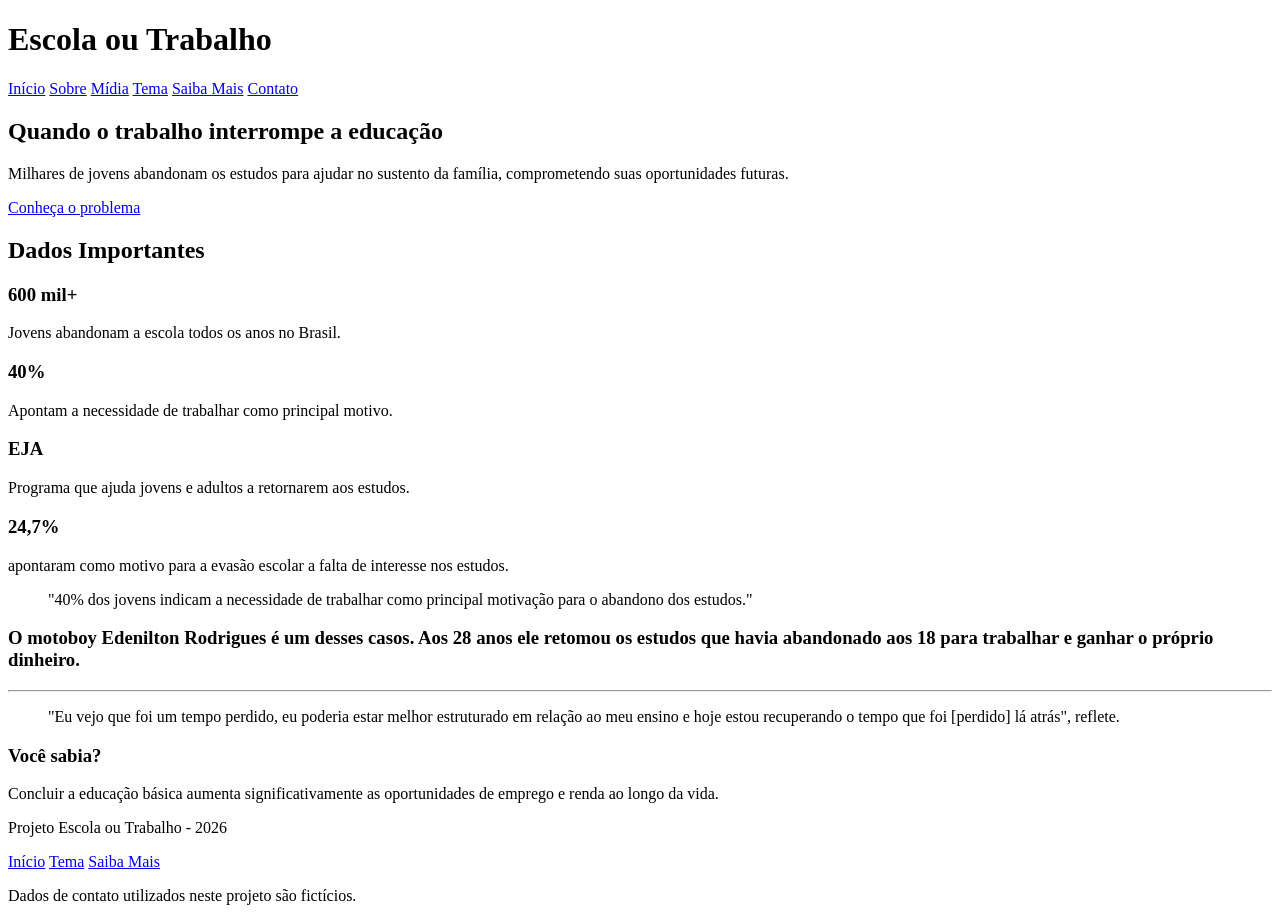
==== index.html @ 57f87d08 "Add files via upload" ====
<!DOCTYPE html>
<html lang="pt-BR">

<head>
    <meta charset="UTF-8">
    <meta name="viewport" content="width=device-width, initial-scale=1.0">
    <title>Escola ou Trabalho</title>

    <link rel="stylesheet" href="css/estilo.css">
</head>

<body class="index">

    <header class="indexheader">
        <h1 class="titulo">Escola ou Trabalho</h1>

        <nav class="menu">
            <a href="index.html">Início</a>
            <a href="sobre.html">Sobre</a>
            <a href="midia.html">Mídia</a>
            <a href="tema.html">Tema</a>
            <a href="extra.html">Saiba Mais</a>
            <a href="contato.html">Contato</a>
        </nav>
    </header>

    <main>

        <section class="hero">
            <h2>Quando o trabalho interrompe a educação</h2>

            <p>
                Milhares de jovens abandonam os estudos para ajudar no sustento da família,
                comprometendo suas oportunidades futuras.
            </p>

            <a href="tema.html">Conheça o problema</a>
        </section>

        <section class="destaques">

            <h2 class="dadosimportantes">Dados Importantes</h2>

            <article class="card">
                <h3>600 mil+</h3>
                <p>Jovens abandonam a escola todos os anos no Brasil.</p>
            </article>

            <article class="card">
                <h3>40%</h3>
                <p>Apontam a necessidade de trabalhar como principal motivo.</p>
            </article>

            <article class="card">
                <h3>EJA</h3>
                <p>Programa que ajuda jovens e adultos a retornarem aos estudos.</p>
            </article>

            <article class="card">
      <h3> 24,7%</h3>
      <p>apontaram como motivo para a evasão escolar a falta de interesse nos estudos.</p>

            </article>
        </section>

        <section class="citacao">
            <blockquote cite="https://www.ibge.gov.br">
                "40% dos jovens indicam a necessidade de trabalhar como principal motivação para o abandono dos estudos."
            </blockquote>
        </section>
        <section><h3><span class="letragrandeo">O </span>motoboy Edenilton Rodrigues é um desses casos. Aos 28 anos ele retomou os estudos que havia abandonado aos 18 para trabalhar e ganhar o próprio dinheiro.</h3></section>


    <hr class="bardedepoimento">
    <blockquote><span class="motoboy">"</span>Eu vejo que foi um tempo perdido, eu poderia estar melhor estruturado em relação ao meu ensino e hoje estou recuperando o tempo que foi [perdido] lá atrás", reflete.</blockquote>



        <aside class="curiosidade">
            <h3>Você sabia?</h3>

            <p>
                Concluir a educação básica aumenta significativamente as oportunidades
                de emprego e renda ao longo da vida.
            </p>
        </aside>

    </main>

    <footer>

        <p>Projeto Escola ou Trabalho - 2026</p>

        <div class="links-footer">
            <a href="index.html">Início</a>
            <a href="tema.html">Tema</a>
            <a href="extra.html">Saiba Mais</a>
        </div>

        <p>Dados de contato utilizados neste projeto são fictícios.</p>

    </footer>


    
</body>

</html>
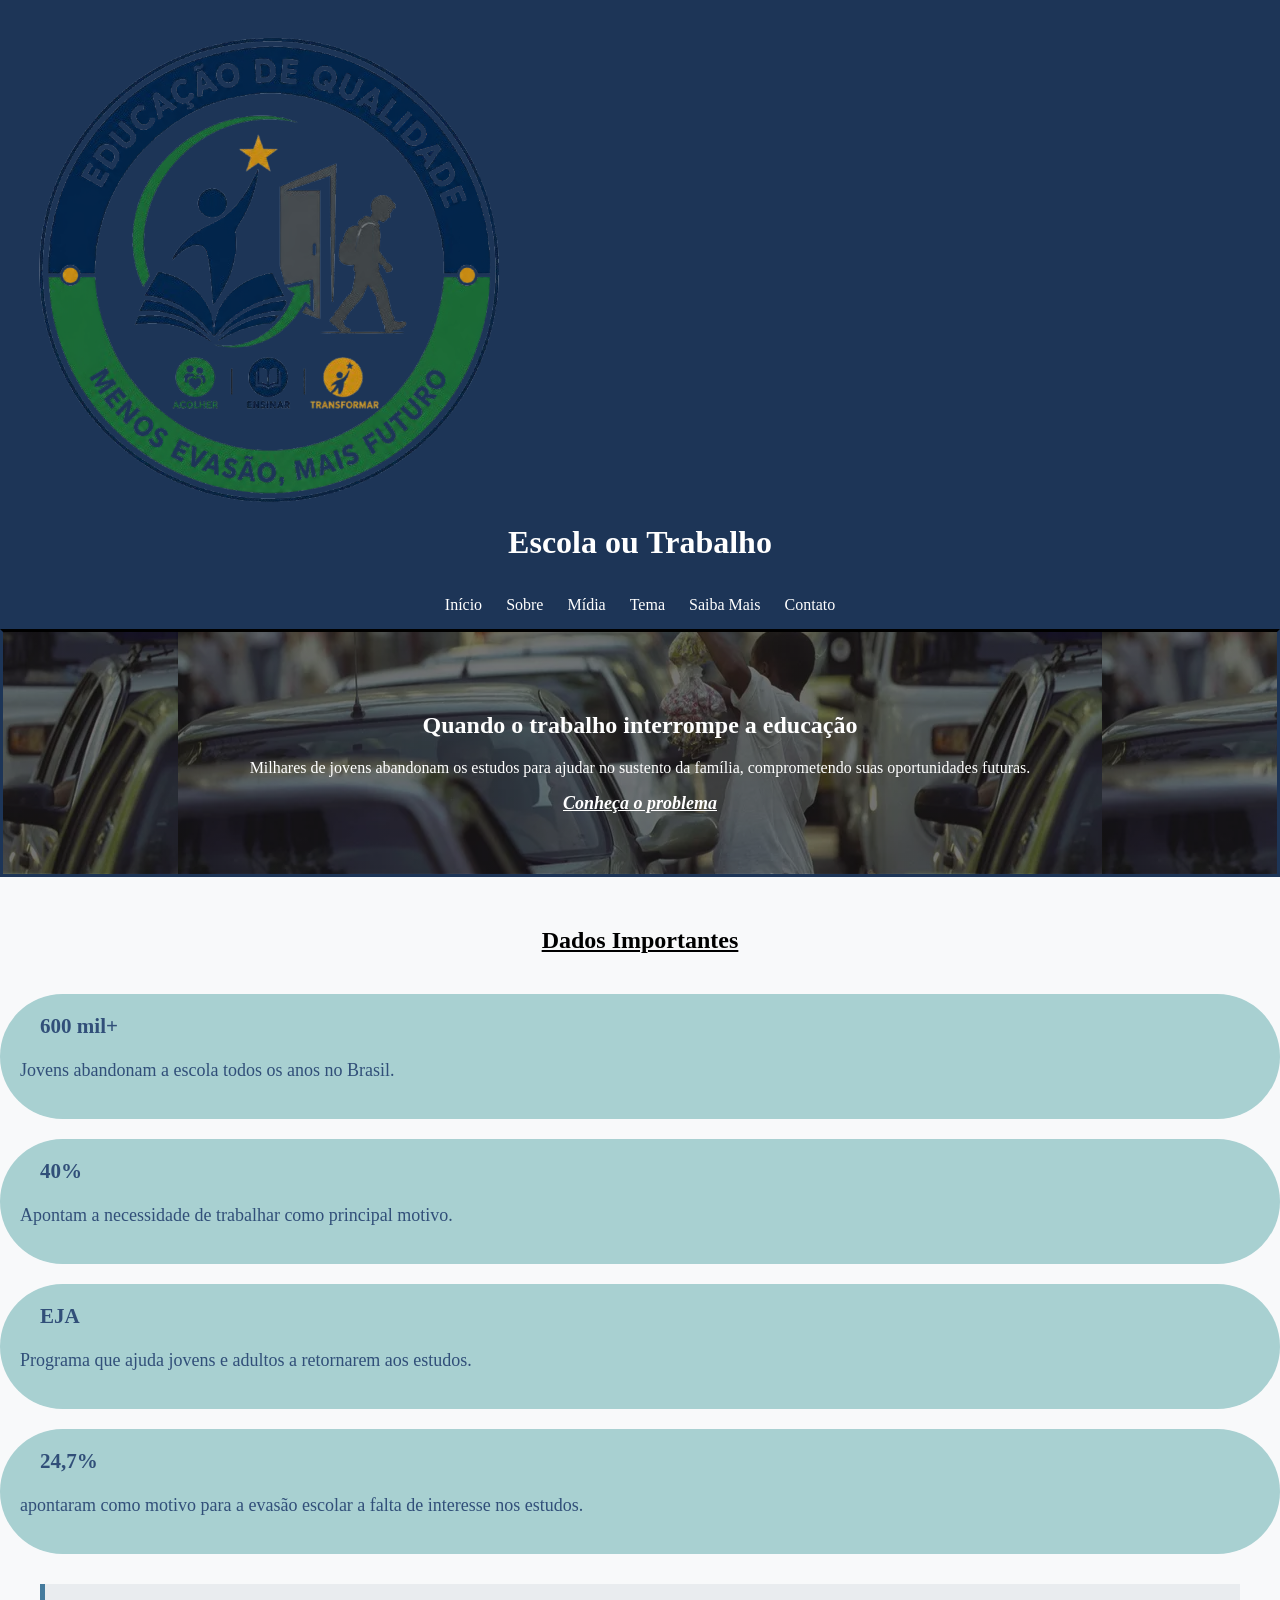
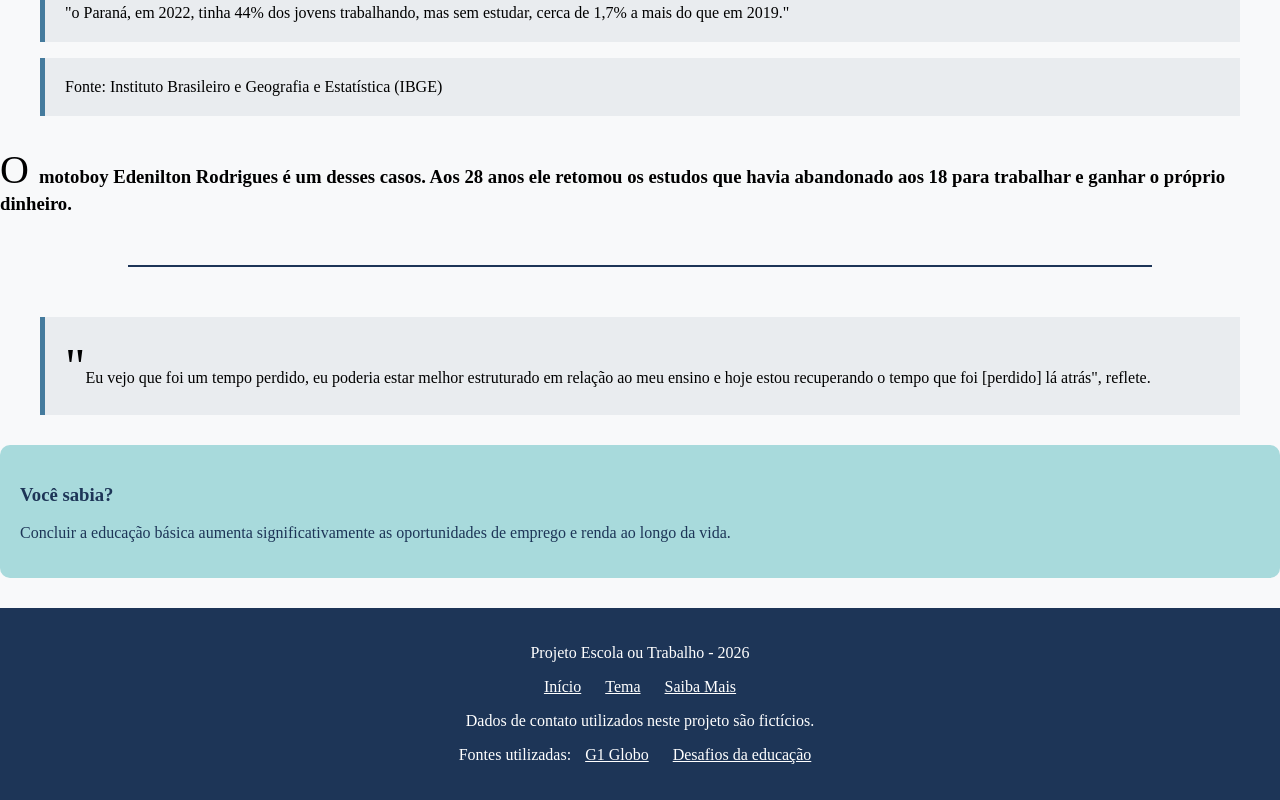
==== commit 531ec039: "Add files via upload" ====
--- a/index.html
+++ b/index.html
@@ -7,27 +7,34 @@
     <title>Escola ou Trabalho</title>
 
     <link rel="stylesheet" href="css/estilo.css">
+    <link rel="icon" type="image/png" href="imagens/galeria/logotipo.png">
 </head>
 
 <body class="index">
-
+   
     <header class="indexheader">
-        <h1 class="titulo">Escola ou Trabalho</h1>
-
+         <img src="imagens/galeria/logotipo.png" alt="">
+        <h1 class="titulo"> Escola ou Trabalho  </h1>
+                 
+ </header>
         <nav class="menu">
+            
             <a href="index.html">Início</a>
             <a href="sobre.html">Sobre</a>
             <a href="midia.html">Mídia</a>
             <a href="tema.html">Tema</a>
             <a href="extra.html">Saiba Mais</a>
             <a href="contato.html">Contato</a>
+
+           
         </nav>
-    </header>
+   
 
     <main>
 
         <section class="hero">
-            <h2>Quando o trabalho interrompe a educação</h2>
+
+            <h2 class="cortrabalho">Quando o trabalho interrompe a educação</h2>
 
             <p>
                 Milhares de jovens abandonam os estudos para ajudar no sustento da família,
@@ -65,8 +72,10 @@
 
         <section class="citacao">
             <blockquote cite="https://www.ibge.gov.br">
-                "40% dos jovens indicam a necessidade de trabalhar como principal motivação para o abandono dos estudos."
+                "o Paraná, em 2022, tinha 44% dos jovens trabalhando, mas sem estudar, cerca de 1,7% a mais do que em 2019."
+
             </blockquote>
+            <blockquote class="ibge">Fonte: Instituto Brasileiro e Geografia e Estatística (IBGE)</blockquote>
         </section>
         <section><h3><span class="letragrandeo">O </span>motoboy Edenilton Rodrigues é um desses casos. Aos 28 anos ele retomou os estudos que havia abandonado aos 18 para trabalhar e ganhar o próprio dinheiro.</h3></section>
 
@@ -99,6 +108,11 @@
 
         <p>Dados de contato utilizados neste projeto são fictícios.</p>
 
+
+        <p>Fontes utilizadas: <a href="https://g1.globo.com/pr/parana/educacao/noticia/2023/06/23/40percent-dos-jovens-indicam-necessidade-de-trabalhar-como-principal-motivacao-para-abandono-dos-estudos-diz-ibge.ghtml">G1 Globo</a> <a href="https://desafiosdaeducacao.com.br/relacao-estudo-trabalho-jovens">Desafios da educação</a></p>
+
+
+        </p>
     </footer>
 
 
--- a/css/estilo.css
+++ b/css/estilo.css
@@ -0,0 +1,678 @@
+/*pagina inicial*/
+
+.index{
+    background-color: #F8F9FA;
+    margin: auto;
+}
+
+/* Cabeçalho */
+header{
+    background-color: #1D3557;
+    padding: 20px;
+    display: block;
+
+}
+
+/* Título */
+.titulo{
+    color: white;
+    text-align: center;
+    margin: 0;
+}
+
+/* Menu */
+.menu{
+    background-color: #1D3557;
+    text-align: center;
+    padding: 15px;
+}
+
+.menu a{
+    color: white;
+    text-decoration: none;
+    margin: 0 10px;
+}
+
+.menu a:hover{
+    color: #A8DADC;
+}
+
+/* Hero */
+.hero{
+    background-color: #457B9D;
+    color: white;
+    text-align: center;
+    padding: 60px 20px;
+     background-image:
+        linear-gradient(
+            #0000008c,
+            #0000008c
+        ),
+        url("../imagens/galeria/trabalhoinfantil.png");
+ background-position: center;
+ background-position: cover;
+ border: 3px solid #1D3557;
+ border-top: 3px solid black;
+
+}
+
+.hero a{
+    color: #ffffff;
+  font-weight: 700;
+  font-size: larger;
+    font-style: oblique;
+    font-family: 'Georgia', serif;
+    transition: 0.5s;
+}
+
+.hero a:hover{box-shadow: #1D3557 10px 10px 20px  ; font-size: 30px; }
+
+/* Área dos cards */
+.destaques{
+    display: grid;
+    grid-template-columns:subgrid;
+    gap: 20px;
+    margin: 30px 0;
+}
+
+/* Cards */
+.card:hover{
+    display: grid;
+    background-color: #A8DADC;
+    color: #1D3557;
+grid-template-columns:auto;
+    padding: 20px;
+    border-radius: 100px;
+    font-size: large;
+    
+    transform: scale(1.02);
+    box-shadow: #1D3557 10px 10px 10px;
+}
+
+
+
+.card{
+    display: grid;
+    background-color: #A8DADC;
+    color: #1D3557;
+grid-template-columns:auto;
+    padding: 20px;
+    border-radius: 100px;
+    font-size: large;
+    
+    transition: 0.5s;
+}
+
+
+
+
+
+
+
+
+
+.card p{margin-top: 0%;}
+.card h3{
+    margin-top: 0;
+    margin-left: 20px;
+
+}
+
+.dadosimportantes{text-align: center; text-decoration: underline;}
+
+/* Citação */
+.citacao{
+    margin: 30px 0;
+}
+
+blockquote{
+    background-color: #E9ECEF;
+    padding: 20px;
+    border-left: 5px solid #457B9D;
+}
+
+/* Curiosidade */
+.curiosidade{
+    background-color: #A8DADC;
+    color: #1D3557;
+    padding: 20px;
+    border-radius: 10px;
+    margin-top: 30px;
+}
+
+/* Rodapé */
+footer{
+    background-color: #1D3557;
+    color: white;
+    text-align: center;
+    padding: 20px;
+    margin-top: 30px;
+}
+
+footer a{
+    color: white;
+    margin: 0 10px;
+}
+
+.letragrandeo{font-size: 40px; font-weight:lighter;}
+
+.bardedepoimento{ border: none;
+    height: 2px;
+    background-color: #1D3557;
+    width: 80%;
+    margin: 50px auto;}
+
+    .motoboy{  border: none;
+    height: 6;
+    
+    width: 80%;
+    margin: 50px auto;
+font-size: 50px;}
+
+
+.menu a{transition: 0.5s;}
+.menu a:hover{font-size: 19px;}
+
+
+
+
+
+
+
+
+/*tema*/
+
+.index{
+    background-color: #F8F9FA;
+    margin: auto;
+}
+
+/* Cabeçalho */
+header{
+    background-color: #1D3557;
+    padding: 20px;
+    display: block;
+
+}
+
+/* Título */
+.titulo{
+    color: white;
+    text-align: center;
+    margin: 0;
+}
+
+/* Menu */
+.menu{
+    background-color: #1D3557;
+    text-align: center;
+    padding: 15px;
+}
+
+.menu a{
+    color: white;
+    text-decoration: none;
+    margin: 0 10px;
+}
+
+.menu a:hover{
+    color: #A8DADC;
+}
+
+/* Hero */
+.hero{
+    background-color: #457B9D;
+    color: white;
+    text-align: center;
+    padding: 60px 20px;
+     background-image:
+        linear-gradient(
+            #0000008c,
+            #0000008c
+        ),
+        url("../imagens/galeria/trabalhoinfantil.png");
+ background-position: center;
+ background-position: cover;
+ border: 3px solid #1D3557;
+ border-top: 3px solid black;
+
+}
+
+.hero a{
+    color: #ffffff;
+    font-size:large;
+    font-style: oblique;
+}
+
+/* Área dos cards */
+.destaques{
+    display: grid;
+    grid-template-columns:subgrid;
+    gap: 20px;
+    margin: 30px 0;
+}
+
+/* Cards */
+.card{
+    display: grid;
+    background-color: #a8d0d1;
+    color: #314f79;
+grid-template-columns:auto;
+    padding: 20px;
+    font-size: large;
+}
+.card p{margin-top: 0%;}
+.card h3{
+    margin-top: 0;
+    margin-left: 20px;
+
+}
+
+.dadosimportantes{text-align: center; text-decoration: underline;}
+
+/* Citação */
+.citacao{
+    margin: 30px 0;
+}
+
+blockquote{
+    background-color: #E9ECEF;
+    padding: 20px;
+    border-left: 5px solid #457B9D;
+}
+
+/* Curiosidade */
+.curiosidade{
+    background-color: #A8DADC;
+    color: #1D3557;
+    padding: 20px;
+    border-radius: 10px;
+    margin-top: 30px;
+}
+
+/* Rodapé */
+footer{
+    background-color: #1D3557;
+    color: white;
+    text-align: center;
+    padding: 20px;
+    margin-top: 30px;
+}
+
+footer a{
+    color: white;
+    margin: 0 10px;
+}
+
+.letragrandeo{font-size: 40px; font-weight:lighter;}
+
+.bardedepoimento{ border: none;
+    height: 2px;
+    background-color: #1D3557;
+    width: 80%;
+    margin: 50px auto;}
+
+    .a3{  border: none;
+    height: 6;
+    
+    width: 80%;
+    margin: 50px auto;
+font-size: 50px;}
+
+.a1{ border: none;
+    height: 1px;
+    background-color: #1D3557;
+    width: 80%;
+    margin: 50px auto;}
+
+    .a2{  border: none;
+    height: 6;
+    
+    width: 80%;
+    margin: 50px auto;
+font-size: 50px;}
+
+.cardtema{
+    display: grid;
+    background-color: #a8d0d1;
+    color: #294264;
+grid-template-columns:auto;
+    padding: 20px;
+    font-size: large;
+}
+
+.herotema{
+    background-color: #457B9D;
+    color: white;
+    text-align: center;
+    padding: 60px 20px;
+     background-image:
+        linear-gradient(
+            #0000008c,
+            #0000008c
+        ),
+        url("../imagens/galeria/trabaho-infantil2.png");
+ background-position: center;
+ background-position: cover;
+ border: 3px solid #1D3557;
+ border-top: 3px solid black;
+
+}
+
+
+/*sobre*/
+
+
+/*pagina inicial*/
+
+.index{
+    background-color: #F8F9FA;
+    margin: auto;
+}
+
+/* Cabeçalho */
+header{
+    background-color: #1D3557;
+    padding: 20px;
+    display: block;
+
+}
+
+/* Título */
+.titulo{
+    color: white;
+    text-align: center;
+    margin: 0;
+}
+
+/* Menu */
+.menu{
+    background-color: #1D3557;
+    text-align: center;
+    padding: 15px;
+}
+
+.menu a{
+    color: white;
+    text-decoration: none;
+    margin: 0 10px;
+}
+
+.menu a:hover{
+    color: #A8DADC;
+}
+
+
+
+
+.participantes
+{
+    
+      
+    padding: 50px;
+}
+
+
+.quemsomos
+{
+    background-color: #22416df7;
+
+color: white;
+  background-color: #22416df7;
+    color: white;
+    margin-top: 30px;
+    padding: 30px;
+
+    display: flex;
+    flex-direction: column;
+    align-items: center;    
+    gap: 1px;          
+transition: 0.6s;
+border: 8px solid black;
+
+}
+
+
+
+
+
+.quemsomos:hover
+{
+    background-color: #22416df7;
+
+color: white;
+  background-color: #22416df7;
+    color: white;
+    margin-top: 30px;
+    padding: 30px;
+
+    display: flex;
+    flex-direction: column;
+    align-items: center;    
+    gap: 1px;          
+border: 5px solid black;
+    box-shadow: #1D3557 8px 8px 8px  ;
+
+}
+.quemsomos h2{  margin-top: 0;
+    font-weight: bold; }
+
+
+.quemsomos h1{ font-size: 80px;
+margin-bottom: 8px;
+
+
+ font-family: "Playfair Display", serif;
+  font-optical-sizing: auto;
+  font-weight: bold;
+  font-style: normal;
+margin-top: 8px;
+transition: 0.8s;
+}
+
+.quemsomos h1:hover{ font-size: 100px;
+margin-bottom: 8px;
+
+
+ font-family: "Playfair Display", serif;
+  font-optical-sizing: auto;
+  font-weight: bold;
+  font-style: normal;
+margin-top: 8px;
+
+}
+
+
+.cardfoto{
+    width: 260px;
+
+    background: rgb(198, 197, 197);
+
+    border: 2px solid #1D3557;
+    border-radius: 15px;
+
+    padding: 20px;
+
+    text-align: center;
+
+    transition: .3s;
+}
+
+.cardfoto:hover{
+    transform: translateY(-8px);
+
+    box-shadow: 0 10px 20px rgba(0,0,0,.2);
+}
+
+.cardfoto img{
+    width: 120px;
+    height: 120px;
+
+    border-radius: 50%;
+
+    object-fit: cover;
+
+    border: 3px solid #457B9D;
+
+    margin-bottom: 15px;
+}
+
+.participantes{display: flex;
+-ms-flex-align: center;
+gap: 20px;
+padding-bottom: 3px;
+
+}
+
+
+
+
+
+.nossamissao{
+    width: 80%;
+    margin: 50px auto;
+    padding: 30px;
+
+    background-color: #ffffff;
+
+    border-radius: 12px;
+
+    box-shadow: 0 4px 10px rgba(0,0,0,.15);
+}
+
+.nossamissao h2{
+    text-align: center;
+    color: #1D3557;
+    margin-bottom: 20px;
+    font-weight: bolder;
+    font-size: 44px;
+    margin-top: 8px;
+}
+
+.nossamissao p{
+    text-align: justify;
+    line-height: 1.8;
+    margin-bottom: 15px;
+    font-size: 18px;
+}
+
+
+
+
+
+
+
+
+
+.numeros{
+
+    width: 90%;
+    margin: 50px auto;
+
+}
+
+.numeros h2{
+
+    text-align: center;
+    margin-bottom: 20px;
+    color: #1D3557;
+
+}
+
+.numeros p{
+
+    text-align: center;
+    margin-bottom: 20px;
+
+}
+
+table{
+    width: 100%;
+    border-collapse: collapse;
+}
+
+th{
+    background-color: #1D3557;
+    color: white;
+    border: 1px solid black;
+    padding: 10px;
+}
+
+td{
+    border: 1px solid black;
+    padding: 10px;
+}
+
+tfoot{
+    text-align: center;
+    font-style: italic;
+}
+
+
+
+
+.linhatempo{
+
+    width: 80%;
+    margin: 50px auto;
+
+
+}
+
+
+.linhatempo h2{
+
+    text-align: center;
+    color: #1D3557;
+    margin-bottom: 30px;
+font-size: 50px;
+transition: 0.8s;
+}
+.linhatempo h2:hover
+{
+text-align: center;
+color: #000000;
+font-size: 60px;
+
+}
+
+
+.evento{
+
+    border-left: 5px solid #457B9D;
+    background-color: #F8F9FA;
+
+    padding: 15px 20px;
+    margin-bottom: 20px;
+
+    border-radius: 8px;
+transition: 0.8s;
+}
+
+.evento:hover
+{
+  border-left: 5px solid #457B9D;
+    background-color: #F8F9FA;
+
+    padding: 15px 20px;
+    margin-bottom: 20px;
+
+    border-radius: 8px;
+    font-size: 20px;
+    padding: 25px;
+
+
+}
+
+.evento h3{
+
+    color: #1D3557;
+    margin-bottom: 10px;
+
+}
+
+.evento p{
+
+    text-align: justify;
+
+}
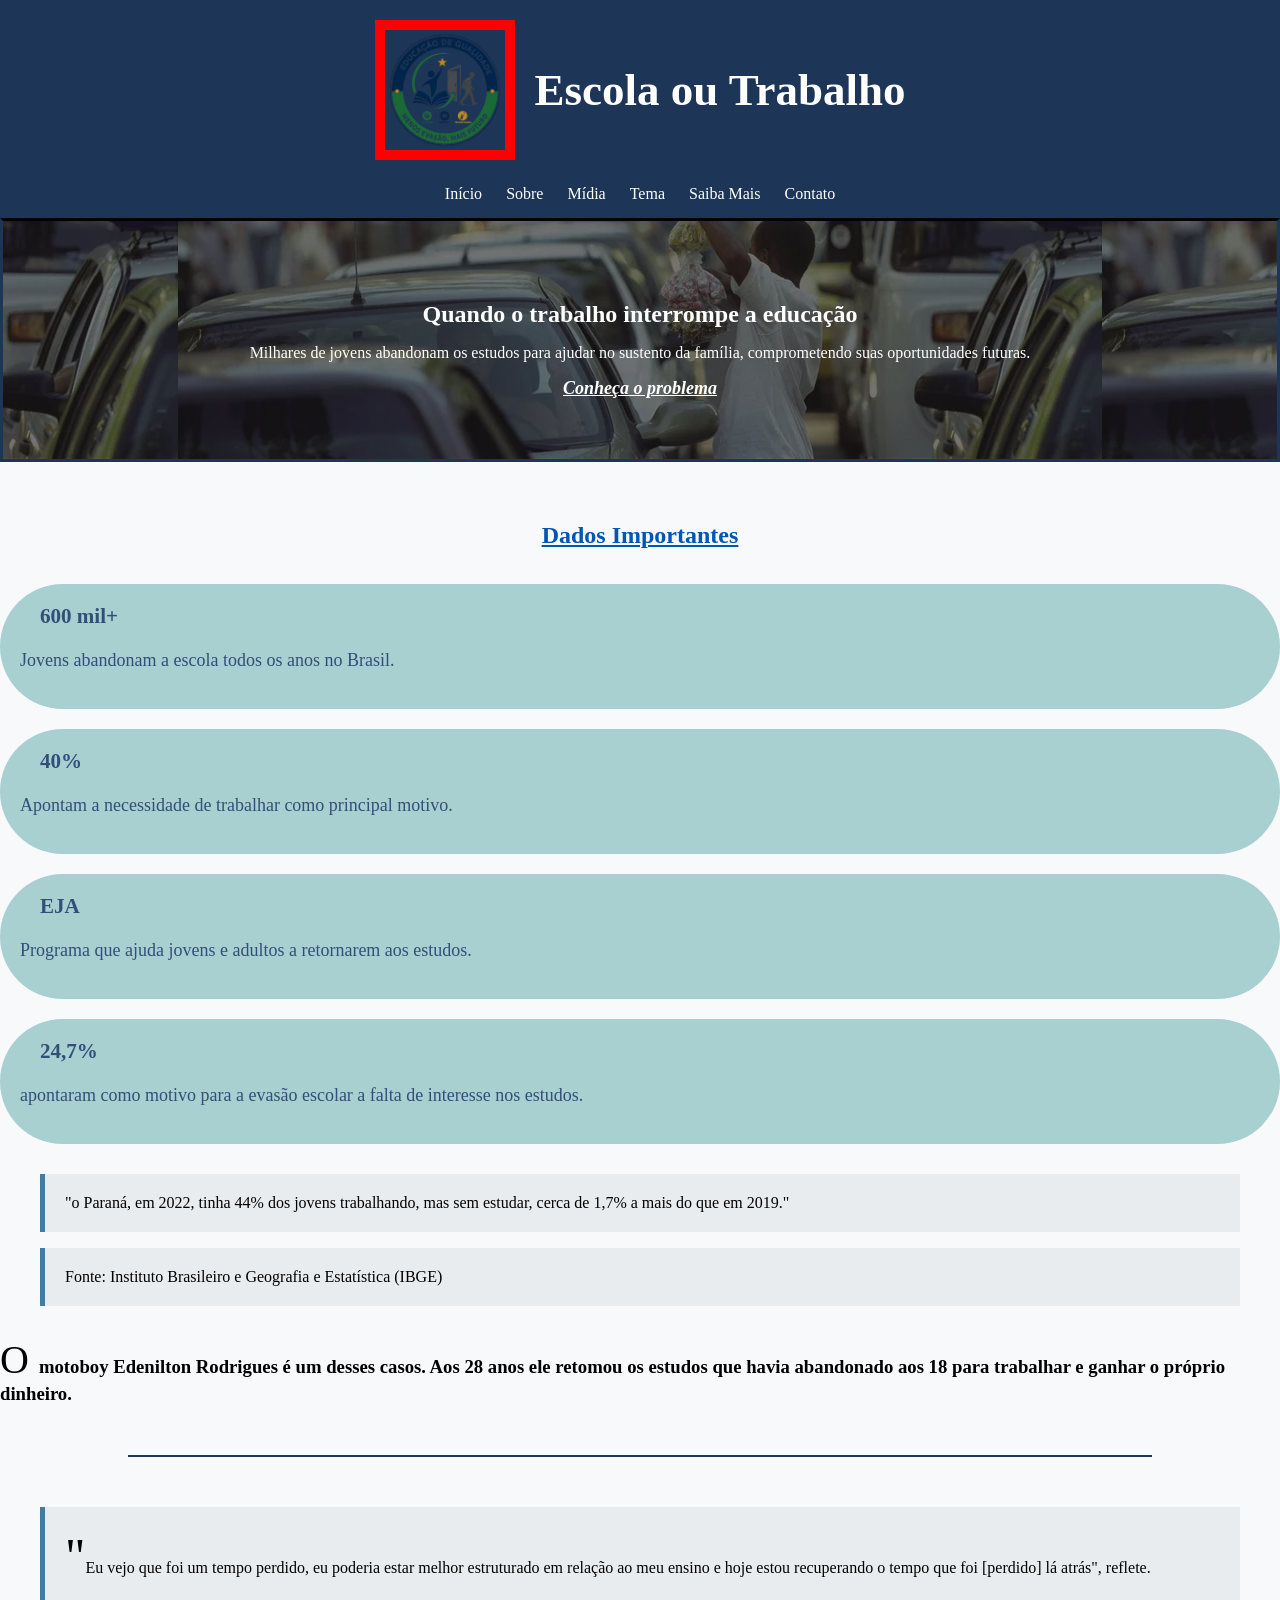
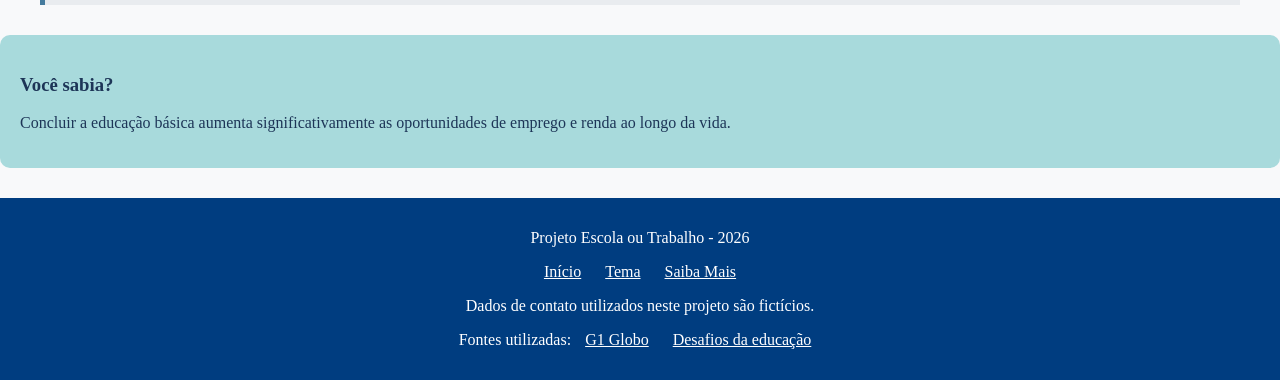
==== commit fe9eb1f2: "Add files via upload" ====
--- a/index.html
+++ b/index.html
@@ -13,7 +13,7 @@
 <body class="index">
    
     <header class="indexheader">
-         <img src="imagens/galeria/logotipo.png" alt="">
+        <img class="logo" src="imagens/galeria/logotipo.png" alt="Logotipo">
         <h1 class="titulo"> Escola ou Trabalho  </h1>
                  
  </header>
--- a/css/estilo.css
+++ b/css/estilo.css
@@ -6,26 +6,45 @@
 }
 
 /* Cabeçalho */
-header{
-    background-color: #1D3557;
-    padding: 20px;
-    display: block;
-
+.header{
+    background-color: #1D3557;
+    padding: 20px 0;
+    text-align: center;
+    
 }
 
 /* Título */
 .titulo{
-    color: white;
-    text-align: center;
+     color: white;
     margin: 0;
+    font-size: 45px;
 }
 
 /* Menu */
 .menu{
-    background-color: #1D3557;
-    text-align: center;
-    padding: 15px;
-}
+    
+     margin-top: 0;     
+    padding: 15px 0;
+    background-color: #1D3557;
+    padding: 50px;
+}
+
+
+.logo {
+    width: 120px !important;
+    border: 10px solid red !important;
+}
+.indexheader{
+    
+     padding-bottom: 10px;
+    display: flex;
+    justify-content: center;
+    align-items: center;
+    gap: 20px;
+    text-align: center;
+    margin-bottom: 0;   /* antes era 20px */
+}
+
 
 .menu a{
     color: white;
@@ -39,6 +58,7 @@
 
 /* Hero */
 .hero{
+     
     background-color: #457B9D;
     color: white;
     text-align: center;
@@ -64,6 +84,7 @@
     font-family: 'Georgia', serif;
     transition: 0.5s;
 }
+.cortrabalho{color: white;}
 
 .hero a:hover{box-shadow: #1D3557 10px 10px 20px  ; font-size: 30px; }
 
@@ -363,46 +384,11 @@
 /*sobre*/
 
 
-/*pagina inicial*/
-
-.index{
-    background-color: #F8F9FA;
-    margin: auto;
-}
-
-/* Cabeçalho */
-header{
-    background-color: #1D3557;
-    padding: 20px;
-    display: block;
-
-}
-
-/* Título */
-.titulo{
-    color: white;
-    text-align: center;
-    margin: 0;
-}
-
-/* Menu */
-.menu{
-    background-color: #1D3557;
-    text-align: center;
-    padding: 15px;
-}
-
-.menu a{
-    color: white;
-    text-decoration: none;
-    margin: 0 10px;
-}
-
-.menu a:hover{
-    color: #A8DADC;
-}
-
-
+
+
+
+
+.equipecor{color: white ;}
 
 
 .participantes
@@ -640,7 +626,7 @@
 .evento{
 
     border-left: 5px solid #457B9D;
-    background-color: #F8F9FA;
+    background-color: #d1d2d4;
 
     padding: 15px 20px;
     margin-bottom: 20px;
@@ -652,7 +638,7 @@
 .evento:hover
 {
   border-left: 5px solid #457B9D;
-    background-color: #F8F9FA;
+    background-color: #d1d2d459;
 
     padding: 15px 20px;
     margin-bottom: 20px;
@@ -675,4 +661,71 @@
 
     text-align: justify;
 
-}+}
+
+
+
+
+/*midia*/
+
+   section {
+            margin-bottom: 40px;
+        }
+
+        h2 {
+            color: #0056b3;
+            margin-bottom: 15px;
+        }
+
+        /* Galeria */
+        .galeria {
+            display: grid;
+            grid-template-columns: repeat(auto-fill, minmax(280px, 1fr));
+            gap: 20px;
+        }
+
+        figure {
+            background: white;
+            border-radius: 10px;
+            overflow: hidden;
+            box-shadow: 0 2px 6px rgba(0,0,0,0.15);
+        }
+
+        figure img {
+            width: 100%;
+            height: 220px;
+            object-fit: cover;
+            transition: transform 0.3s ease;
+        }
+
+        figure img:hover {
+            transform: scale(1.03);
+        }
+
+        figcaption {
+            padding: 10px;
+            font-size: 0.9rem;
+        }
+
+        /* Vídeo e áudio */
+        .midia-box {
+            background: white;
+            padding: 20px;
+            border-radius: 12px;
+            box-shadow: 0 2px 6px rgba(0,0,0,0.15);
+        }
+
+        iframe,
+        audio {
+            width: 100%;
+            border-radius: 10px;
+        }
+
+        footer {
+            background-color: #003d80;
+            color: white;
+            text-align: center;
+            padding: 15px;
+            margin-top: 30px;
+        }
+    
